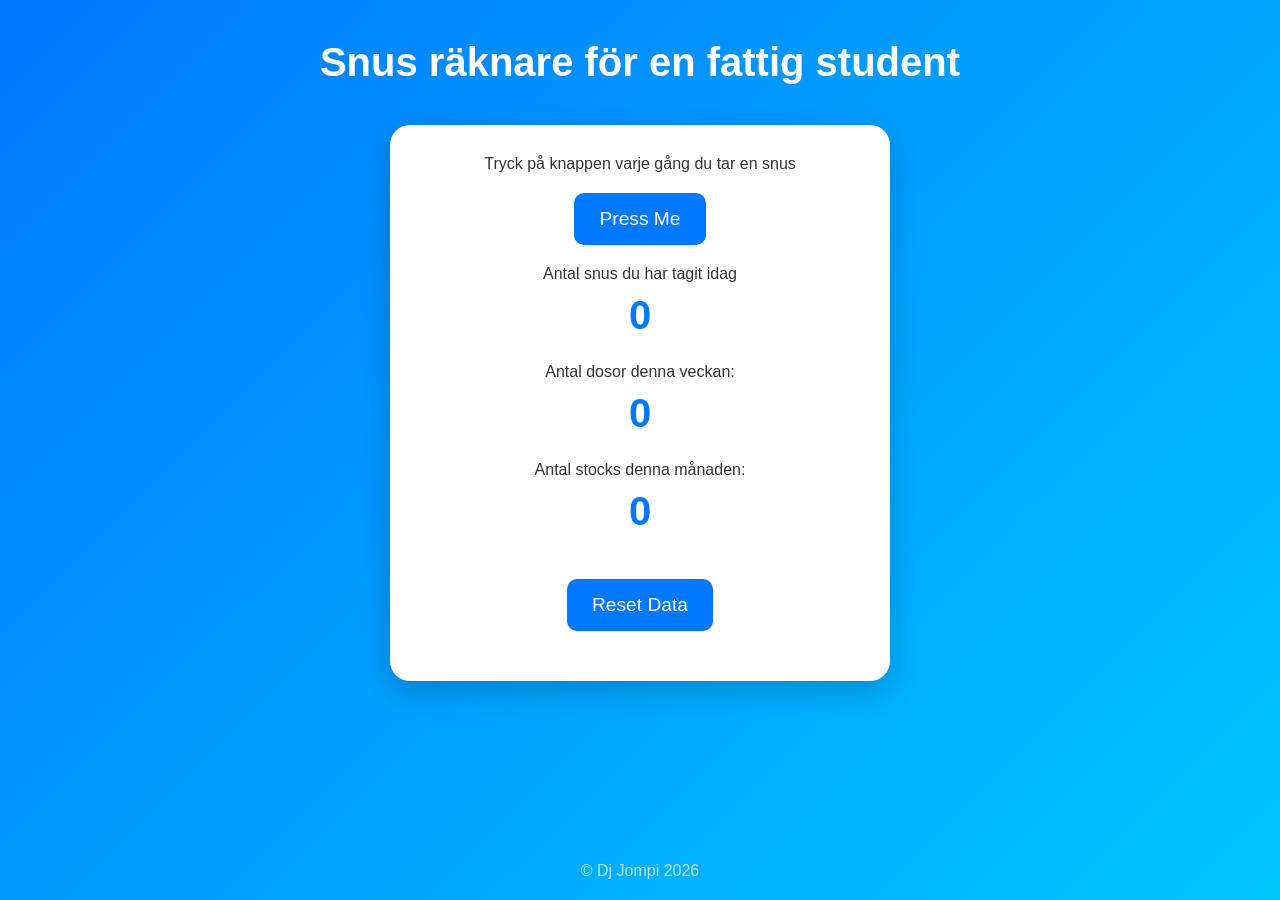
==== Webb.html @ 978e124b "Add files via upload" ====
<!DOCTYPE html>
<html lang="sv">
<head>
    <meta charset="UTF-8">
    <title>Snus Counter</title>
    <link rel="stylesheet" href="Style.css">
</head>

<body>
    <header>
        <h1>Snus räknare för en fattig student</h1>
    </header>

    <main>
        <p>Tryck på knappen varje gång du tar en snus</p>
        <button id="btn">Press Me</button>
        <p>Antal snus du har tagit idag</p>
        <p id="prillor">0</p>
        <p>Antal dosor denna veckan:</p>
        <p id="weekly-counter">0</p>
        <p>Antal stocks denna månaden:</p>
        <p id="monthly-counter">0</p>
        <button id="resetBtn">Reset Data</button>

    </main>

    <footer>
        <p>&copy; Dj Jompi 2026</p>
    </footer>

    <script src="Script.js"></script>
</body>
</html>
---- Style.css ----
* {
    margin: 0;
    padding: 0;
    box-sizing: border-box;
}

body {
    font-family: Arial, sans-serif;

    background: linear-gradient(135deg, #0078ff, #00c6ff);
    min-height: 100vh;

    display: flex;
    flex-direction: column;
    align-items: center;
    color: white;
}

/* HEADER */
header {
    margin-top: 40px;
    text-align: center;
}

h1 {
    font-size: 2.5rem;
}

/* MAIN CARD */
main {
    margin-top: 40px;
    padding: 30px;
    width: 90%;
    max-width: 500px;

    background: white;
    color: #333;

    border-radius: 20px;
    text-align: center;

    box-shadow: 0 10px 30px rgba(0,0,0,0.2);
}

/* BUTTON */
button {
    margin: 20px 0;
    padding: 15px 25px;
    font-size: 1.2rem;

    border: none;
    border-radius: 10px;
    cursor: pointer;

    background: #0078ff;
    color: white;

    transition: 0.2s;
}

button:hover {
    background: #005fcc;
}

button:active {
    transform: scale(0.95);
}

/* COUNTERS */
#prillor, #weekly-counter, #monthly-counter {
    font-size: 2.5rem;
    font-weight: bold;
    margin: 10px 0 25px 0;
    color: #0078ff;
}

/* FOOTER */
footer {
    margin-top: auto;
    padding: 20px;
    opacity: 0.7;
}
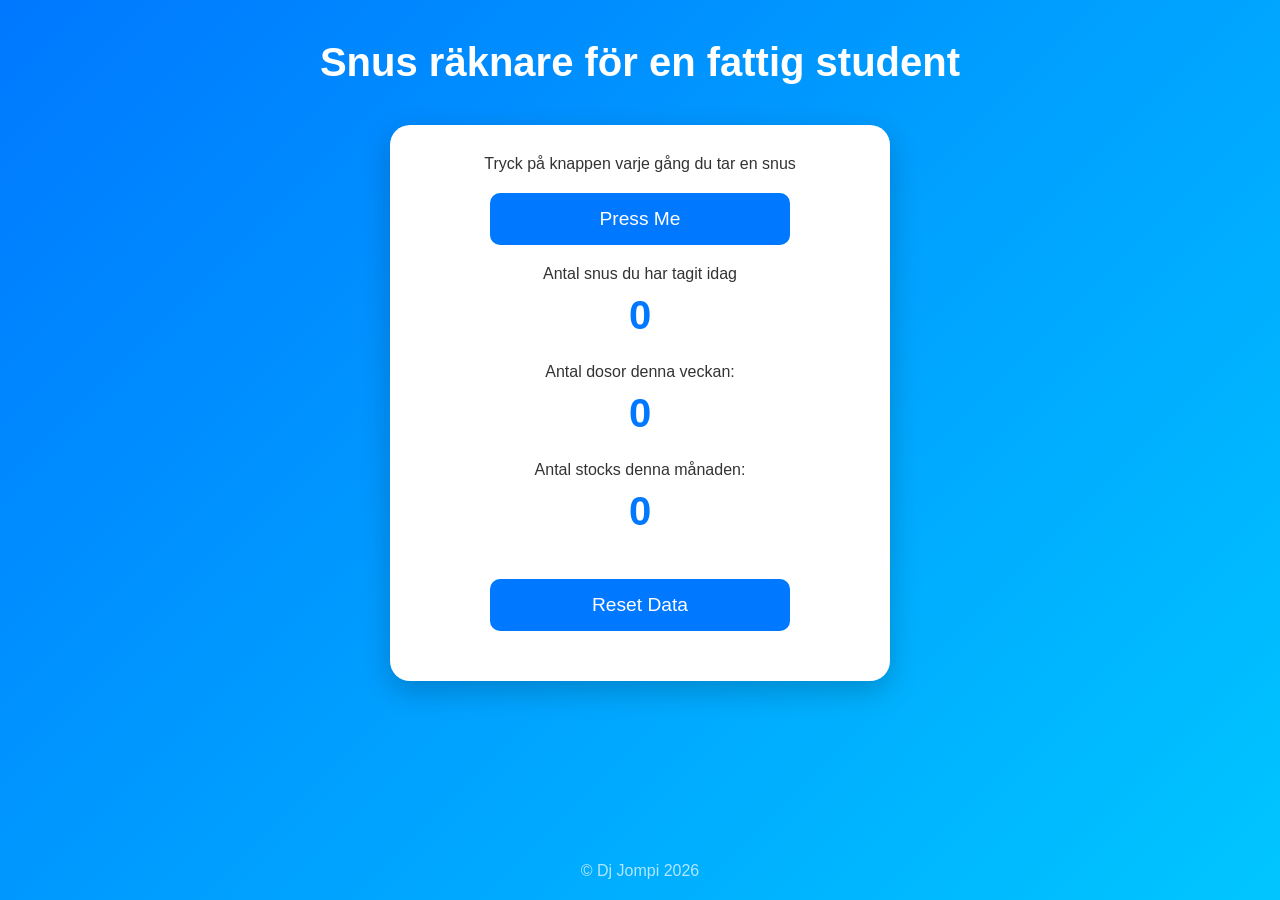
==== commit c00c616a: "commit" ====
--- a/Webb.html
+++ b/Webb.html
@@ -1,33 +1,34 @@
-<!DOCTYPE html>
-<html lang="sv">
-<head>
-    <meta charset="UTF-8">
-    <title>Snus Counter</title>
-    <link rel="stylesheet" href="Style.css">
-</head>
-
-<body>
-    <header>
-        <h1>Snus räknare för en fattig student</h1>
-    </header>
-
-    <main>
-        <p>Tryck på knappen varje gång du tar en snus</p>
-        <button id="btn">Press Me</button>
-        <p>Antal snus du har tagit idag</p>
-        <p id="prillor">0</p>
-        <p>Antal dosor denna veckan:</p>
-        <p id="weekly-counter">0</p>
-        <p>Antal stocks denna månaden:</p>
-        <p id="monthly-counter">0</p>
-        <button id="resetBtn">Reset Data</button>
-
-    </main>
-
-    <footer>
-        <p>&copy; Dj Jompi 2026</p>
-    </footer>
-
-    <script src="Script.js"></script>
-</body>
+<!DOCTYPE html>
+<html lang="sv">
+<head>
+    <meta name="viewport" content="width=device-width, initial-scale=1.0">
+    <meta charset="UTF-8">
+    <title>Snus Counter</title>
+    <link rel="stylesheet" href="Style.css">
+</head>
+
+<body>
+    <header>
+        <h1>Snus räknare för en fattig student</h1>
+    </header>
+
+    <main>
+        <p>Tryck på knappen varje gång du tar en snus</p>
+        <button id="btn">Press Me</button>
+        <p>Antal snus du har tagit idag</p>
+        <p id="prillor">0</p>
+        <p>Antal dosor denna veckan:</p>
+        <p id="weekly-counter">0</p>
+        <p>Antal stocks denna månaden:</p>
+        <p id="monthly-counter">0</p>
+        <button id="resetBtn">Reset Data</button>
+
+    </main>
+
+    <footer>
+        <p>&copy; Dj Jompi 2026</p>
+    </footer>
+
+    <script src="Script.js"></script>
+</body>
 </html>
--- a/Style.css
+++ b/Style.css
@@ -1,82 +1,105 @@
-* {
-    margin: 0;
-    padding: 0;
-    box-sizing: border-box;
-}
-
-body {
-    font-family: Arial, sans-serif;
-
-    background: linear-gradient(135deg, #0078ff, #00c6ff);
-    min-height: 100vh;
-
-    display: flex;
-    flex-direction: column;
-    align-items: center;
-    color: white;
-}
-
-/* HEADER */
-header {
-    margin-top: 40px;
-    text-align: center;
-}
-
-h1 {
-    font-size: 2.5rem;
-}
-
-/* MAIN CARD */
-main {
-    margin-top: 40px;
-    padding: 30px;
-    width: 90%;
-    max-width: 500px;
-
-    background: white;
-    color: #333;
-
-    border-radius: 20px;
-    text-align: center;
-
-    box-shadow: 0 10px 30px rgba(0,0,0,0.2);
-}
-
-/* BUTTON */
-button {
-    margin: 20px 0;
-    padding: 15px 25px;
-    font-size: 1.2rem;
-
-    border: none;
-    border-radius: 10px;
-    cursor: pointer;
-
-    background: #0078ff;
-    color: white;
-
-    transition: 0.2s;
-}
-
-button:hover {
-    background: #005fcc;
-}
-
-button:active {
-    transform: scale(0.95);
-}
-
-/* COUNTERS */
-#prillor, #weekly-counter, #monthly-counter {
-    font-size: 2.5rem;
-    font-weight: bold;
-    margin: 10px 0 25px 0;
-    color: #0078ff;
-}
-
-/* FOOTER */
-footer {
-    margin-top: auto;
-    padding: 20px;
-    opacity: 0.7;
+* {
+    margin: 0;
+    padding: 0;
+    box-sizing: border-box;
+}
+
+body {
+    font-family: Arial, sans-serif;
+
+    background: linear-gradient(135deg, #0078ff, #00c6ff);
+    min-height: 100vh;
+
+    display: flex;
+    flex-direction: column;
+    align-items: center;
+    color: white;
+}
+
+/* HEADER */
+header {
+    margin-top: 40px;
+    text-align: center;
+}
+
+h1 {
+    font-size: 2.5rem;
+}
+
+/* MAIN CARD */
+main {
+    margin-top: 40px;
+    padding: 30px;
+    width: 95%;
+    max-width: 500px;
+
+    background: white;
+    color: #333;
+
+    border-radius: 20px;
+    text-align: center;
+
+    box-shadow: 0 10px 30px rgba(0,0,0,0.2);
+}
+
+/* BUTTON */
+button {
+    margin: 20px 0;
+    padding: 15px 25px;
+    font-size: 1.2rem;
+
+    width: 100%;
+    max-width: 300px;
+
+    border: none;
+    border-radius: 10px;
+    cursor: pointer;
+
+    background: #0078ff;
+    color: white;
+
+    transition: 0.2s;
+}
+
+button:hover {
+    background: #005fcc;
+}
+
+button:active {
+    transform: scale(0.95);
+}
+
+/* COUNTERS */
+#prillor, #weekly-counter, #monthly-counter {
+    font-size: 2.5rem;
+    font-weight: bold;
+    margin: 10px 0 25px 0;
+    color: #0078ff;
+}
+
+/* FOOTER */
+footer {
+    margin-top: auto;
+    padding: 20px;
+    opacity: 0.7;
+}
+
+/* MOBILE OPTIMIZATION */
+@media (max-width: 480px) {
+    h1 {
+        font-size: 2rem;
+    }
+
+    main {
+        padding: 20px;
+    }
+
+    #prillor, #weekly-counter, #monthly-counter {
+        font-size: 2rem;
+    }
+
+    button {
+        font-size: 1.4rem;
+        padding: 18px;
+    }
 }
